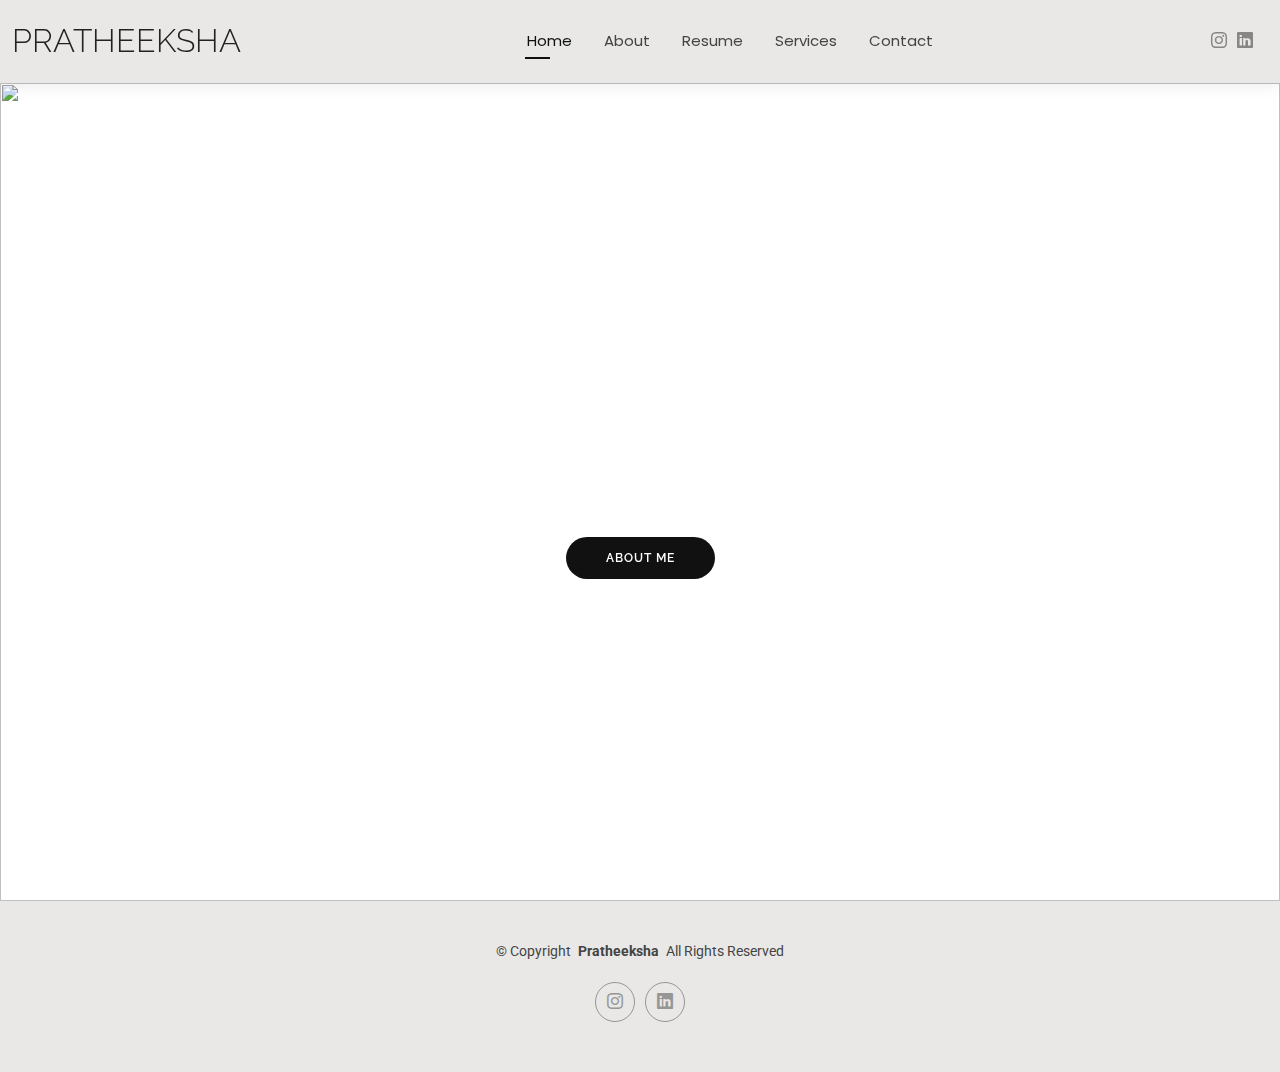
==== index.html @ 60d7a31f "Add files via upload" ====
<!DOCTYPE html>
<html lang="en">

<head>
  <meta charset="utf-8">
  <meta content="width=device-width, initial-scale=1.0" name="viewport">
  <title>Index - Pratheeksha</title>
  <meta name="description" content="">
  <meta name="keywords" content="">

  <!-- Favicons -->
  <link href="assets/img/favicon.png" rel="icon">
  <link href="assets/img/apple-touch-icon.png" rel="apple-touch-icon">

  <!-- Fonts -->
  <link href="https://fonts.googleapis.com" rel="preconnect">
  <link href="https://fonts.gstatic.com" rel="preconnect" crossorigin>
  <link href="https://fonts.googleapis.com/css2?family=Roboto:ital,wght@0,100;0,300;0,400;0,500;0,700;0,900;1,100;1,300;1,400;1,500;1,700;1,900&family=Poppins:ital,wght@0,100;0,200;0,300;0,400;0,500;0,600;0,700;0,800;0,900;1,100;1,200;1,300;1,400;1,500;1,600;1,700;1,800;1,900&family=Raleway:ital,wght@0,100;0,200;0,300;0,400;0,500;0,600;0,700;0,800;0,900;1,100;1,200;1,300;1,400;1,500;1,600;1,700;1,800;1,900&display=swap" rel="stylesheet">

  <!-- Vendor CSS Files -->
  <link href="assets/vendor/bootstrap/css/bootstrap.min.css" rel="stylesheet">
  <link href="assets/vendor/bootstrap-icons/bootstrap-icons.css" rel="stylesheet">
  <link href="assets/vendor/aos/aos.css" rel="stylesheet">
  <link href="assets/vendor/swiper/swiper-bundle.min.css" rel="stylesheet">
  <link href="assets/vendor/glightbox/css/glightbox.min.css" rel="stylesheet">

  <!-- Main CSS File -->
  <link href="assets/css/main.css" rel="stylesheet">

  <!-- =======================================================
  * Template Name: Pratheeksha
  * Template URL: https://bootstrapmade.com/kelly-free-bootstrap-cv-resume-html-template/
  * Updated: Aug 07 2024 with Bootstrap v5.3.3
  * Author: BootstrapMade.com
  * License: https://bootstrapmade.com/license/
  ======================================================== -->
</head>

<body class="index-page">

  <header id="header" class="header d-flex align-items-center light-background sticky-top">
    <div class="container-fluid position-relative d-flex align-items-center justify-content-between">

      <a href="index.html" class="logo d-flex align-items-center me-auto me-xl-0">
        <!-- Uncomment the line below if you also wish to use an image logo -->
        <!-- <img src="assets/img/logo.png" alt=""> -->
        <h1 class="sitename">Pratheeksha</h1>
      </a>

      <nav id="navmenu" class="navmenu">
        <ul>
          <li><a href="index.html" class="active">Home</a></li>
          <li><a href="about.html">About</a></li>
          <li><a href="resume.html">Resume</a></li>
          <li><a href="services.html">Services</a></li>

              
          </li>
          <li><a href="contact.html">Contact</a></li>
        </ul>
        <i class="mobile-nav-toggle d-xl-none bi bi-list"></i>
      </nav>

      <div class="header-social-links">
        
        <a href="http://instagram.com/__pratheeksha__shetty" class="instagram"><i class="bi bi-instagram"></i></a>
        <a href="http://linkedin.com/" class="linkedin"><i class="bi bi-linkedin"></i></a>
      </div>

    </div>
  </header>

  <main class="main">

    <!-- Hero Section -->
    <section id="hero" class="hero section">

      <img src="c:\Users\prathi\OneDrive\Desktop\New folder\Kelly-1.0.0\assets\img\hero-bg.jpg">
      <div class="container text-center" data-aos="zoom-out" data-aos-delay="100">
        <div class="row justify-content-center">
          <div class="col-lg-8">
            <h2>Pratheeksha BR</h2>
            <p>I'm a professional web Developer</p>
            <a href="about.html" class="btn-get-started">About Me</a>
          </div>
        </div>
      </div>

    </section><!-- /Hero Section -->

  </main>

  <footer id="footer" class="footer light-background">

    <div class="container">
      <div class="copyright text-center ">
        <p>© <span>Copyright</span> <strong class="px-1 sitename">Pratheeksha</strong> <span>All Rights Reserved<br></span></p>
      </div>
      <div class="social-links d-flex justify-content-center">
        
        <a href="http://instagram.com"><i class="bi bi-instagram"></i></a>
        <a href="http://linkedin.com"><i class="bi bi-linkedin"></i></a>
      </div>
      <div class="credits">
        <!-- All the links in the footer should remain intact. -->
        <!-- You can delete the links only if you've purchased the pro version. -->
        <!-- Licensing information: https://bootstrapmade.com/license/ -->
        <!-- Purchase the pro version with working PHP/AJAX contact form: [buy-url] -->
        
      </div>
    </div>

  </footer>

  <!-- Scroll Top -->
  <a href="#" id="scroll-top" class="scroll-top d-flex align-items-center justify-content-center"><i class="bi bi-arrow-up-short"></i></a>

  <!-- Preloader -->
  <div id="preloader"></div>

  <!-- Vendor JS Files -->
  <script src="assets/vendor/bootstrap/js/bootstrap.bundle.min.js"></script>
  <script src="assets/vendor/php-email-form/validate.js"></script>
  <script src="assets/vendor/aos/aos.js"></script>
  <script src="assets/vendor/waypoints/noframework.waypoints.js"></script>
  <script src="assets/vendor/purecounter/purecounter_vanilla.js"></script>
  <script src="assets/vendor/swiper/swiper-bundle.min.js"></script>
  <script src="assets/vendor/glightbox/js/glightbox.min.js"></script>
  <script src="assets/vendor/imagesloaded/imagesloaded.pkgd.min.js"></script>
  <script src="assets/vendor/isotope-layout/isotope.pkgd.min.js"></script>

  <!-- Main JS File -->
  <script src="assets/js/main.js"></script>

</body>

</html>
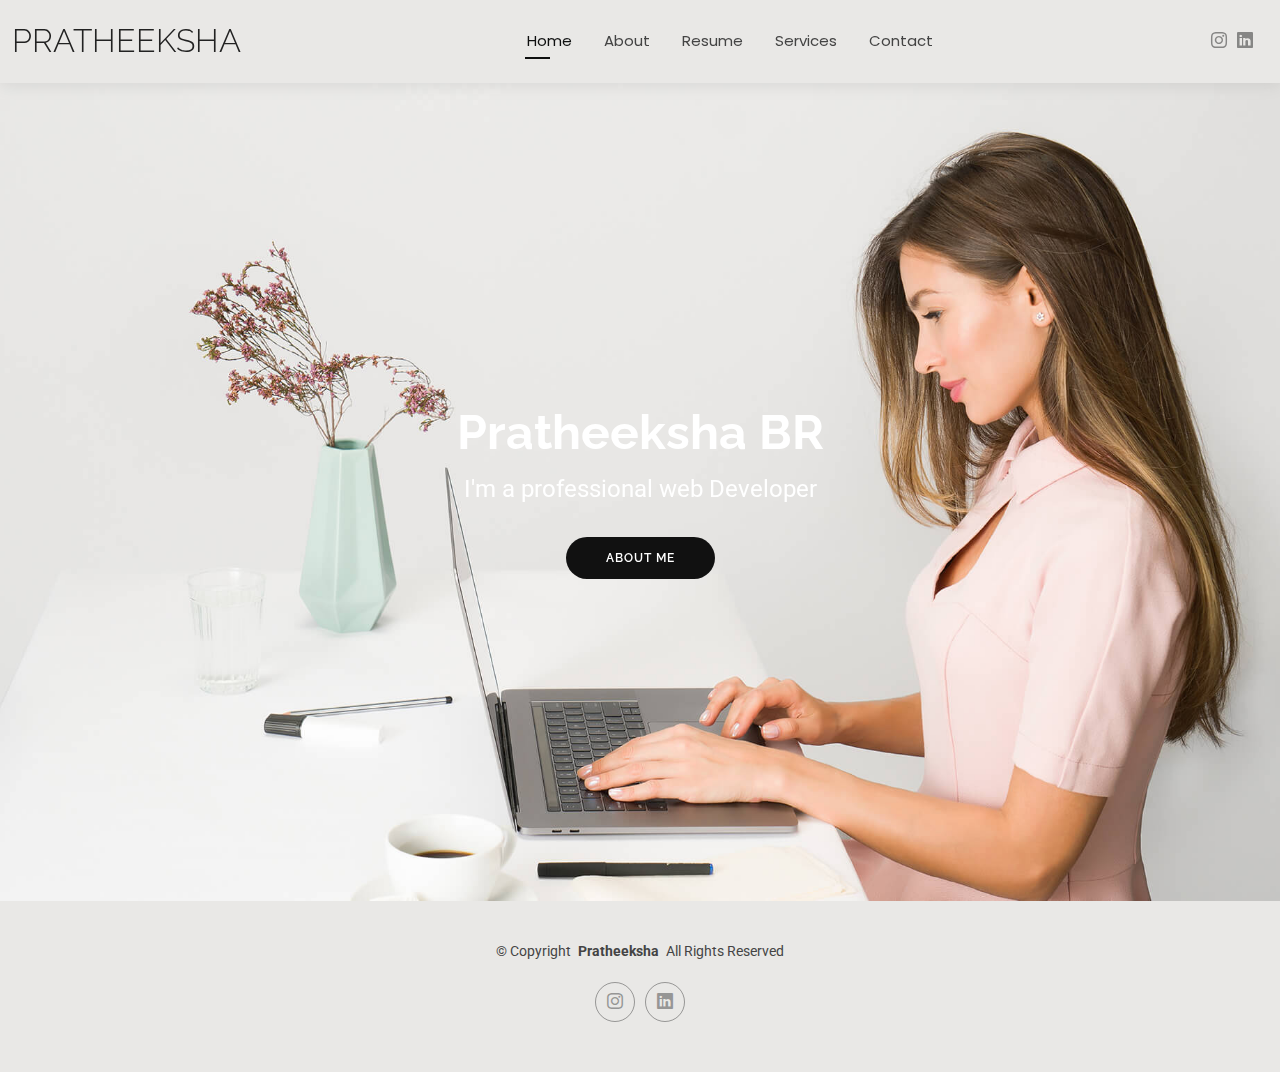
==== commit 60246f04: "Update index.html" ====
--- a/index.html
+++ b/index.html
@@ -75,7 +75,7 @@
     <!-- Hero Section -->
     <section id="hero" class="hero section">
 
-      <img src="c:\Users\prathi\OneDrive\Desktop\New folder\Kelly-1.0.0\assets\img\hero-bg.jpg">
+      <img src="./assets/img/hero-bg.jpg">
       <div class="container text-center" data-aos="zoom-out" data-aos-delay="100">
         <div class="row justify-content-center">
           <div class="col-lg-8">
@@ -134,4 +134,4 @@
 
 </body>
 
-</html>+</html>
